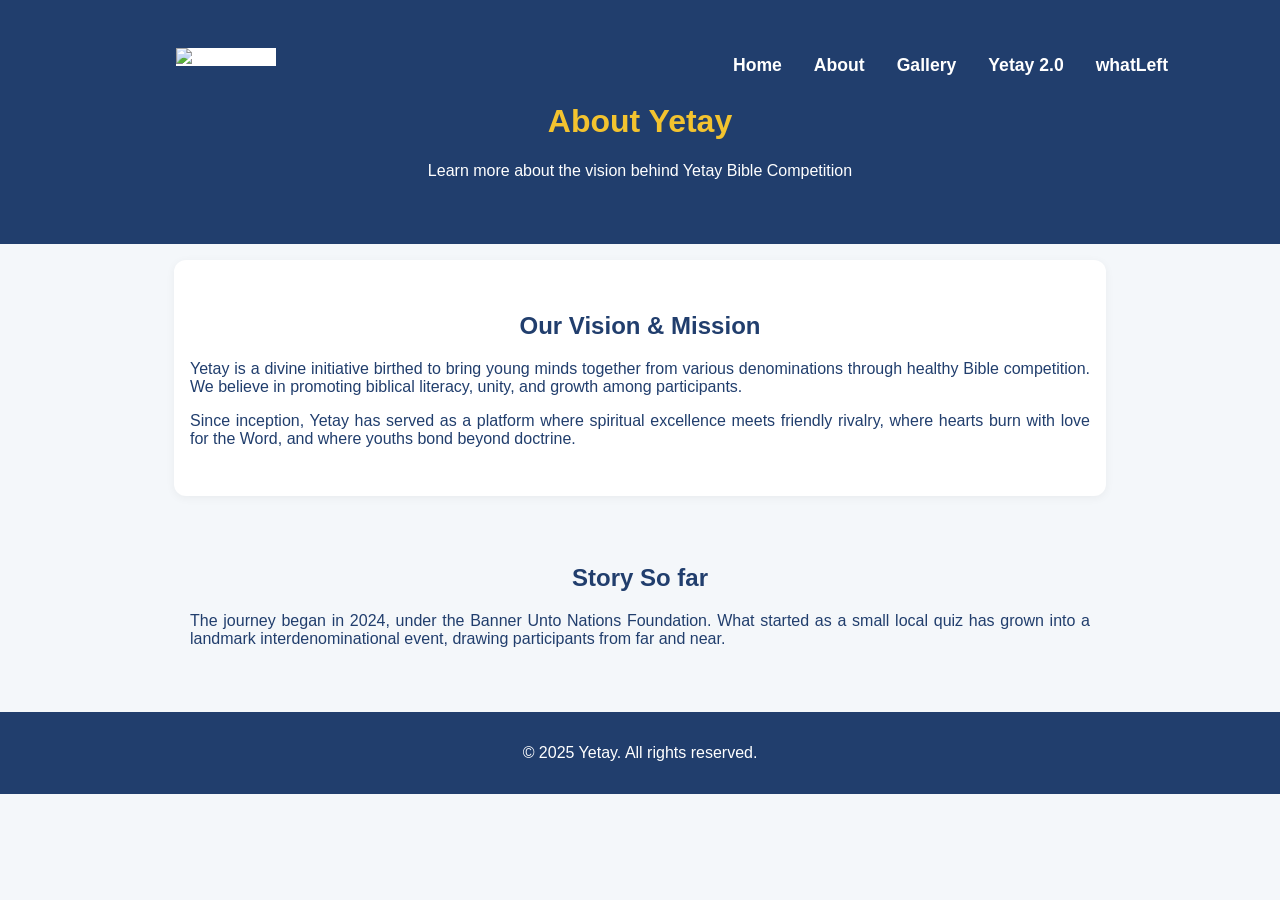
==== about.html @ 38c5e4b0 "update" ====
<!DOCTYPE html>
<html lang="en">
<head>
  <meta charset="UTF-8" />
  <meta name="viewport" content="width=device-width, initial-scale=1.0"/>
  <title>About Yetay</title>
  <link rel="stylesheet" href="yetay.css" />
</head>
<body>

  <header class="hero">
<!--     <nav class="navbar">
      <ul>
        <li><a href="index.html">Home</a></li>
        <li><a href="about.html">About</a></li>
        <li><a href="gallery.html">Gallery</a></li>
        <li><a href="yetay2.html">Yetay 2.0</a></li>
      </ul>
    </nav>
    <img src="https://cdn.glitch.global/75a24ea2-773d-456a-8abd-1c76671f333c/yetay_white_logo.png?v=1748084558240" alt="Yetay Logo" class="logo"> -->
    <div class="header-top">
      <img src="https://cdn.glitch.global/75a24ea2-773d-456a-8abd-1c76671f333c/yetay_white_logo.png?v=1748084558240" alt="Yetay Logo" class="logo">
      <nav class="navbar">
        <ul>
          <li><a href="index.html">Home</a></li>
          <li><a href="about.html">About</a></li>
          <li><a href="gallery.html">Gallery</a></li>
          <li><a href="yetay2.html">Yetay 2.0</a></li>
          <li><a href="remain.html" target="_blank">whatLeft</a></li>
        </ul>
      </nav>
    </div>
    <h1>About Yetay</h1>
    <p>Learn more about the vision behind Yetay Bible Competition</p>
  </header>

  <section class="about full">
    <h2>Our Vision & Mission</h2>
    <p>
      Yetay is a divine initiative birthed to bring young minds together from various denominations through healthy Bible competition. 
      We believe in promoting biblical literacy, unity, and growth among participants. 
    </p>
    <p>
      Since inception, Yetay has served as a platform where spiritual excellence meets friendly rivalry, 
      where hearts burn with love for the Word, and where youths bond beyond doctrine.
    </p>
  </section>

  <section class="hist full">
    <h2>Story So far</h2>
    <p>
      The journey began in 2024, under the Banner Unto Nations Foundation. 
      What started as a small local quiz has grown into a landmark interdenominational event, drawing participants from far and near.
    </p>
  </section>

  <footer>
    <p>&copy; 2025 Yetay. All rights reserved.</p>
  </footer>
</body>
</html>
---- yetay.css ----
body {
    font-family: 'Segoe UI', sans-serif;
    margin: 0;
    background: #f4f7fa;
    color: #213E6D;
  }
  
  header.hero {
    background: #213E6D;
    color: #ffffff;
    text-align: center;
    padding: 3em 1em;
  }

/*   .logo_img{
    background: #ffffff;
    
  } */

  .hero .logo {
    width: 100px;
    margin-bottom: 1em;
    background: #ffffff;
  }
  
  .cta {
    background-color: #F3C32F;
    color: #213E6D;
    padding: 0.7em 1.2em;
    border: none;
    font-weight: bold;
    cursor: pointer;
    border-radius: 8px;
    margin-top: 1em;
  }
  
  section {
    padding: 2em 1em;
    text-align: center;
  }
  

  
  .link-button {
    display: inline-block;
    margin-top: 1em;
    padding: 0.6em 1.1em;
    background: #60A65F;
    color: white;
    text-decoration: none;
    border-radius: 6px;
  }
  
/*   .gallery-grid {
    display: flex;
    justify-content: center;
    gap: 1em;
    margin: 1em 0;
  }
  
  .gallery-grid img {
    border-radius: 10px;
    width: 150px;
    height: 150px;
    object-fit: cover;
  }
  
  #timer {
    font-size: 2em;
    margin-top: 0.5em;
    color: #69569B;
  }
   */



  .gallery-grid {
    display: flex;
    justify-content: center;
    gap: 2em; /* Increased spacing between images */
    margin: 2em 0;
    transition: all 0.5s ease-in-out;
  }

  .gallery-grid img {
    border-radius: 12px;
    width: 220px; /* Bigger image width */
    height: 220px; /* Bigger image height */
    object-fit: cover;
    box-shadow: 0 4px 12px rgba(0, 0, 0, 0.15);
    transition: transform 0.6s ease, opacity 0.6s ease;
  }

  /* Optional hover zoom effect */
  .gallery-grid img:hover {
    transform: scale(1.05);
    opacity: 0.95;
  }

  .card-container {
    display: flex;
    justify-content: center;
    gap: 1em;
    margin-top: 1em;
  }
  
  .card {
    background: #A0D8EF;
    padding: 1.5em;
    border-radius: 10px;
    width: 150px;
    font-weight: bold;
    color: #213E6D;
    cursor: pointer;
    box-shadow: 0 3px 6px rgba(0,0,0,0.1);
  }


  .icons a {
    margin: 0 10px;
    color: #003366;
    transition: color 0.3s;
  }

  .icons a:hover {
    color: #0055ff;
  }
  
  footer {
    text-align: center;
    padding: 1em;
    background: #213E6D;
    color: white;
  }
  

  .about, .countdown, .quick-links {
    background: #ffffff;
    margin: 1em auto;
    max-width: 900px;
    border-radius: 12px;
    box-shadow: 0 2px 10px rgba(0,0,0,0.05);
  }
  .hist{
    max-width: 900px;
    margin: 1em auto;
  }

  .full p{
    text-align: justify;
  }

  .header-top {
    display: flex;
    justify-content: space-between;
    align-items: center;
    padding: 0 3em;
/*     margin-bottom: 1em; */
  }

  .header-top img {
      margin-left: 7rem;
  }

  .navbar ul {
    list-style: none;
    display: flex;
    justify-content: flex-end;
    gap: 2em;
    margin: 0;
    padding: 0;
    margin-right: 3rem;
  }

  .navbar li a {
    color: #ffffff;
    text-decoration: none;
    font-weight: bold;
    font-size: 1.1em;
    transition: color 0.3s ease;
  }

  .navbar li a:hover {
    color: #F3C32F;
  }


  .hero h1{
    color: #F3C32F;
  }


.full-gallery {
    padding: 3em 1em;
    text-align: center;
  }

  .gallery-grid.large {
    display: grid;
    grid-template-columns: repeat(auto-fit, minmax(250px, 1fr));
    gap: 1.5em;
    max-width: 1200px;
    margin: 0 auto;
  }

  .gallery-grid.large img {
    width: 100%;
    height: 200px;
    object-fit: cover;
    border-radius: 10px;
    box-shadow: 0 4px 10px rgba(0,0,0,0.1);
    transition: transform 0.3s ease;
  }

  .gallery-grid.large img:hover {
    transform: scale(1.03);
  }


  .pagination {
    display: flex;
    justify-content: center;
    align-items: center;
    gap: 15px;
    padding: 2rem;
  }
  button {
    padding: 0.6em 1.5em;
    background-color: #1e3a8a;
    color: white;
    border: none;
    border-radius: 5px;
    font-weight: bold;
    cursor: pointer;
    transition: background-color 0.3s ease;
  }
  button:disabled {
    background-color: #9ca3af;
    cursor: not-allowed;
    opacity: 0.5;
  }


.yetay2 {
  padding: 3em 2em;
  background-color: #f8fafc;
  text-align: center;
}

.yetay2 h1 {
  font-size: 2.2em;
  margin-bottom: 1.5em;
  color: #1e3a8a;
}

.card-containers {
  display: flex;
  justify-content: center;
  gap: 1em;
  flex-wrap: wrap;
}

.cards {
  background-color: white;
  border-radius: 10px;
  box-shadow: 0 5px 20px rgba(0, 0, 0, 0.1);
  padding: 1.5em;
  width: 200px;
  transition: transform 0.3s ease;
  text-align: left;
}

.cards img {
  width: 100%;
  border-radius: 8px;
  margin-bottom: 1em;
}

.cards h2 {
  font-size: 1.4em;
  color: #1e3a8a;
  margin-bottom: 0.5em;
}

.cards p {
  font-size: 1em;
  margin-bottom: 1em;
  color: #374151;
}

.cards .link-button {
  background-color: #1e3a8a;
  color: white;
  padding: 0.6em 1.2em;
  border-radius: 5px;
  text-decoration: none;
  font-weight: bold;
  transition: background-color 0.3s ease;
}

.cards .link-button:hover {
  background-color: #2563eb;
}

.cards:hover {
  transform: translateY(-5px);
}

header.yetay-hero{
    padding: 0.3em 1em; 
}

.activity-list-vertical {
  display: flex;
  flex-direction: column;
  gap: 1.2em;
  max-width: 800px;
  margin: 2em auto;
}

.activity-card-horizontal {
  display: flex;
  align-items: center;
  background: white;
  border-radius: 10px;
  padding: 1em 1.2em;
  box-shadow: 0 4px 12px rgba(0, 0, 0, 0.08);
  text-decoration: none;
  color: inherit;
  transition: transform 0.2s ease, box-shadow 0.3s ease;
}

.activity-card-horizontal:hover {
  transform: translateY(-3px);
  box-shadow: 0 6px 18px rgba(0, 0, 0, 0.12);
}

.activity-card-horizontal img {
  width: 40px;
  height: 40px;
  margin-right: 1em;
}

.activity-content h2 {
  font-size: 1.2em;
  margin: 0 0 0.3em 0;
  color: #1e3a8a;
}

.activity-content p {
  margin: 0;
  color: #4b5563;
  font-size: 0.95em;
}

.participants-grid {
  display: grid;
  grid-template-columns: repeat(auto-fit, minmax(200px, 1fr));
  gap: 1.5em;
  padding: 2em;
  max-width: 1200px;
  margin: 0 auto;
}

.participant-card {
  background: #ffffff;
  border-radius: 10px;
  text-align: center;
  padding: 1em;
  box-shadow: 0 4px 8px rgba(0, 0, 0, 0.1);
  transition: transform 0.3s ease;
}

.participant-card:hover {
  transform: translateY(-5px);
}

.participant-card img {
  width: 100%;
  max-width: 150px;
  border-radius: 50%;
  margin-bottom: 1em;
}


.supertext{
  text-align: center;
}

.filter-section {
  display: flex;
  justify-content: center;
  gap: 1em;
  margin: 2em auto;
  max-width: 800px;
  padding: 0 1em;
}

.filter-section input,
.filter-section select {
  padding: 0.7em;
  font-size: 1em;
  border-radius: 5px;
  border: 1px solid #cccccc;
  width: 100%;
  max-width: 300px;
}
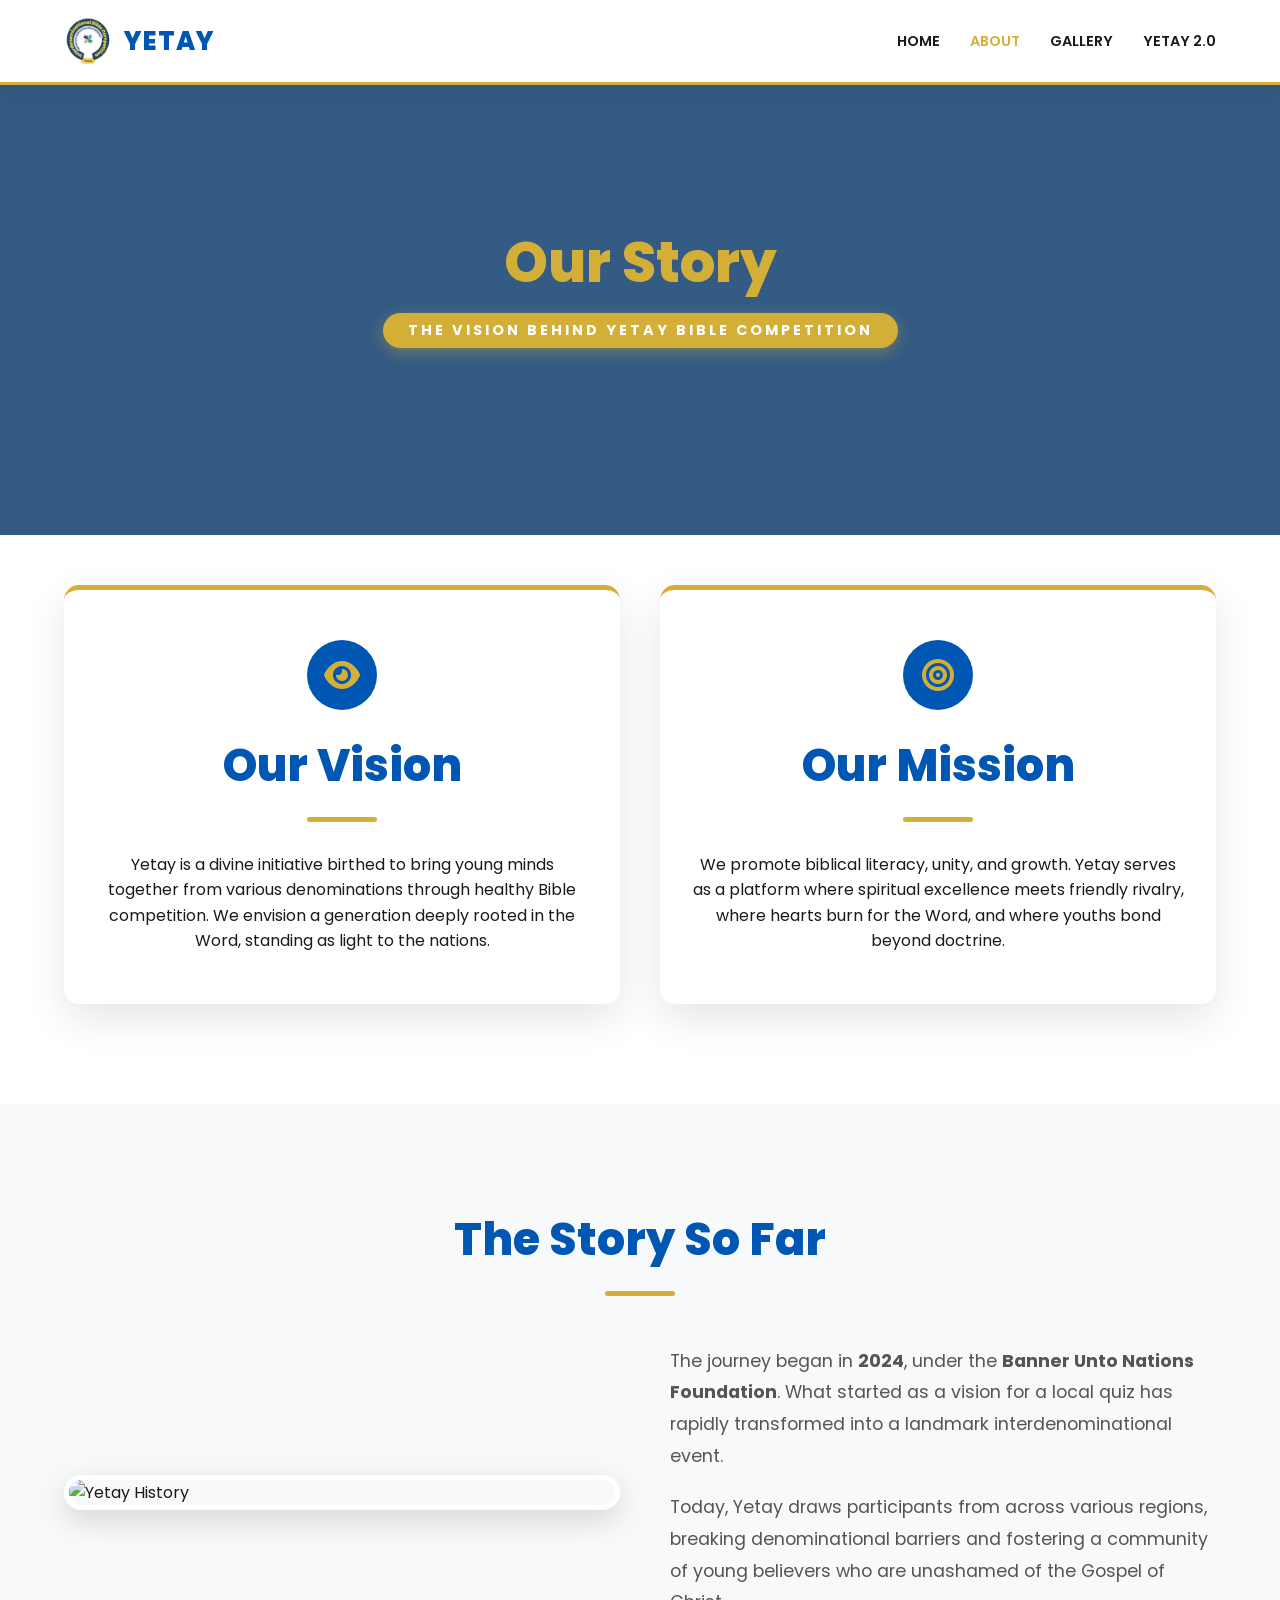
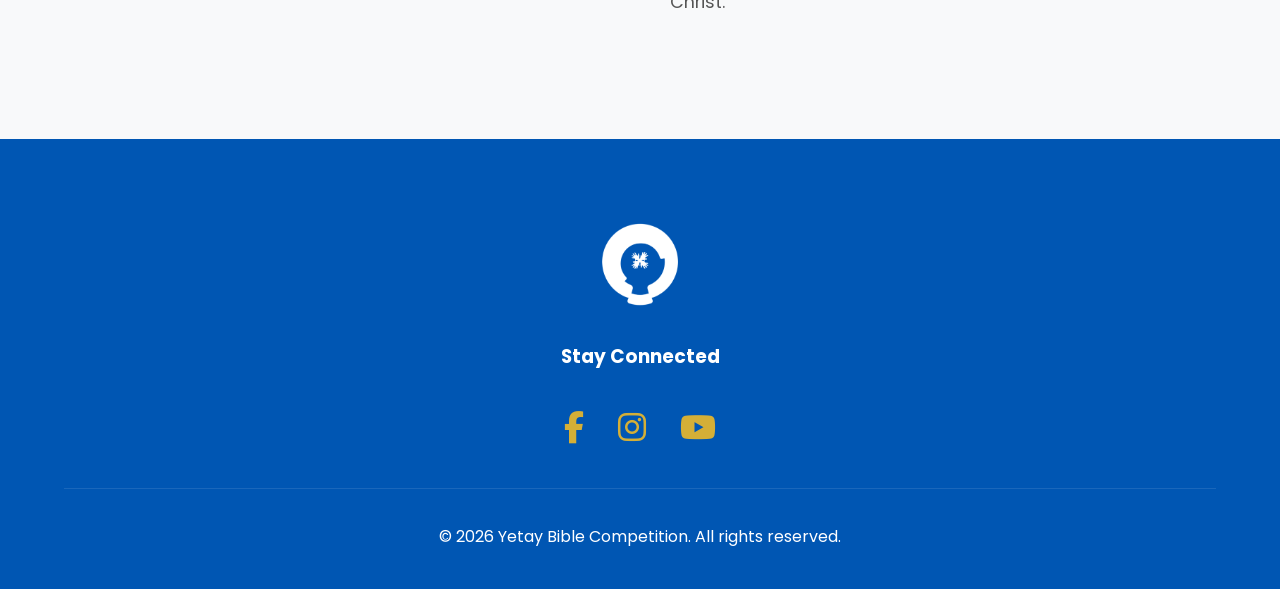
==== commit e0ef7427: "renovate" ====
--- a/about.html
+++ b/about.html
@@ -3,59 +3,91 @@
 <head>
   <meta charset="UTF-8" />
   <meta name="viewport" content="width=device-width, initial-scale=1.0"/>
-  <title>About Yetay</title>
+  <title>About Yetay | Our Vision & History</title>
+  <link rel="icon" type="image/png" href="logo.png">
   <link rel="stylesheet" href="yetay.css" />
+  <link rel="stylesheet" href="https://cdnjs.cloudflare.com/ajax/libs/font-awesome/6.5.0/css/all.min.css" />
+  <link href="https://fonts.googleapis.com/css2?family=Poppins:wght@400;600;800&display=swap" rel="stylesheet">
 </head>
 <body>
 
-  <header class="hero">
-<!--     <nav class="navbar">
-      <ul>
+  <nav class="navbar">
+    <div class="nav-container">
+      <div class="brand">
+        <img src="logo.png" alt="Yetay Logo" class="nav-logo">
+        <span class="nav-title">YETAY</span>
+      </div>
+      <ul class="nav-links" id="navLinks">
         <li><a href="index.html">Home</a></li>
-        <li><a href="about.html">About</a></li>
+        <li><a href="about.html" class="active">About</a></li>
         <li><a href="gallery.html">Gallery</a></li>
         <li><a href="yetay2.html">Yetay 2.0</a></li>
+     
       </ul>
-    </nav>
-    <img src="https://cdn.glitch.global/75a24ea2-773d-456a-8abd-1c76671f333c/yetay_white_logo.png?v=1748084558240" alt="Yetay Logo" class="logo"> -->
-    <div class="header-top">
-      <img src="https://cdn.glitch.global/75a24ea2-773d-456a-8abd-1c76671f333c/yetay_white_logo.png?v=1748084558240" alt="Yetay Logo" class="logo">
-      <nav class="navbar">
-        <ul>
-          <li><a href="index.html">Home</a></li>
-          <li><a href="about.html">About</a></li>
-          <li><a href="gallery.html">Gallery</a></li>
-          <li><a href="yetay2.html">Yetay 2.0</a></li>
-          <li><a href="remain.html" target="_blank">whatLeft</a></li>
-        </ul>
-      </nav>
+      <div class="mobile-menu-btn" id="menuBtn">
+        <i class="fas fa-bars"></i>
+      </div>
     </div>
-    <h1>About Yetay</h1>
-    <p>Learn more about the vision behind Yetay Bible Competition</p>
+  </nav>
+
+  <header class="hero secondary-hero">
+    <div class="hero-content">
+      <h1 class="gold-text">Our Story</h1>
+      <p class="hero-sub">The Vision Behind Yetay Bible Competition</p>
+    </div>
   </header>
 
-  <section class="about full">
-    <h2>Our Vision & Mission</h2>
-    <p>
-      Yetay is a divine initiative birthed to bring young minds together from various denominations through healthy Bible competition. 
-      We believe in promoting biblical literacy, unity, and growth among participants. 
-    </p>
-    <p>
-      Since inception, Yetay has served as a platform where spiritual excellence meets friendly rivalry, 
-      where hearts burn with love for the Word, and where youths bond beyond doctrine.
-    </p>
+  <section class="section-padding">
+    <div class="container">
+      <div class="about-grid">
+        <div class="about-card">
+          <div class="icon-box"><i class="fas fa-eye"></i></div>
+          <h2>Our Vision</h2>
+          <div class="divider"></div>
+          <p>Yetay is a divine initiative birthed to bring young minds together from various denominations through healthy Bible competition. We envision a generation deeply rooted in the Word, standing as light to the nations.</p>
+        </div>
+        <div class="about-card">
+          <div class="icon-box"><i class="fas fa-bullseye"></i></div>
+          <h2>Our Mission</h2>
+          <div class="divider"></div>
+          <p>We promote biblical literacy, unity, and growth. Yetay serves as a platform where spiritual excellence meets friendly rivalry, where hearts burn for the Word, and where youths bond beyond doctrine.</p>
+        </div>
+      </div>
+    </div>
   </section>
 
-  <section class="hist full">
-    <h2>Story So far</h2>
-    <p>
-      The journey began in 2024, under the Banner Unto Nations Foundation. 
-      What started as a small local quiz has grown into a landmark interdenominational event, drawing participants from far and near.
-    </p>
+  <section class="section-padding light-gray">
+    <div class="container">
+      <div class="section-header">
+        <h2 class="blue-title">The Story So Far</h2>
+        <div class="divider"></div>
+      </div>
+      <div class="history-content">
+        <div class="history-img">
+          <img src="Yetay_2.jpg" alt="Yetay History">
+        </div>
+        <div class="history-text">
+          <p>The journey began in <strong>2024</strong>, under the <strong>Banner Unto Nations Foundation</strong>. What started as a vision for a local quiz has rapidly transformed into a landmark interdenominational event.</p>
+          <p>Today, Yetay draws participants from across various regions, breaking denominational barriers and fostering a community of young believers who are unashamed of the Gospel of Christ.</p>
+        </div>
+      </div>
+    </div>
   </section>
 
-  <footer>
-    <p>&copy; 2025 Yetay. All rights reserved.</p>
+  <footer class="main-footer">
+    <div class="footer-content">
+      <img src="logo.png" alt="Yetay White Logo" class="footer-logo">
+      <h3>Stay Connected</h3>
+      <div class="social-icons">
+        <a href="https://web.facebook.com/profile.php?id=61560969430207" target="_blank"><i class="fab fa-facebook-f"></i></a>
+        <a href="https://www.instagram.com/yetaybiblequiz/" target="_blank"><i class="fab fa-instagram"></i></a>
+        <a href="https://www.youtube.com/@Yetay-quiz" target="_blank"><i class="fab fa-youtube"></i></a>
+      </div>
+      <div class="footer-divider"></div>
+      <p>&copy; 2026 Yetay Bible Competition. All rights reserved.</p>
+    </div>
   </footer>
+
+  <script src="yetay.js"></script>
 </body>
-</html>
+</html>
--- a/yetay.css
+++ b/yetay.css
@@ -1,407 +1,600 @@
+/* Color Palette & Variables */
+:root {
+    --primary-blue: #0056b3;
+    --accent-gold: #d4af37;
+    --deep-blue: #003d82;
+    --text-dark: #1a1a1a;
+    --text-muted: #555;
+    --white: #ffffff;
+    --light-bg: #f8f9fa;
+    --transition: all 0.4s cubic-bezier(0.165, 0.84, 0.44, 1);
+}
+
+/* Global Styles */
+* {
+    margin: 0;
+    padding: 0;
+    box-sizing: border-box;
+}
+
 body {
-    font-family: 'Segoe UI', sans-serif;
-    margin: 0;
-    background: #f4f7fa;
-    color: #213E6D;
-  }
-  
-  header.hero {
-    background: #213E6D;
-    color: #ffffff;
-    text-align: center;
-    padding: 3em 1em;
-  }
-
-/*   .logo_img{
-    background: #ffffff;
-    
-  } */
-
-  .hero .logo {
-    width: 100px;
-    margin-bottom: 1em;
-    background: #ffffff;
-  }
-  
-  .cta {
-    background-color: #F3C32F;
-    color: #213E6D;
-    padding: 0.7em 1.2em;
-    border: none;
-    font-weight: bold;
-    cursor: pointer;
-    border-radius: 8px;
-    margin-top: 1em;
-  }
-  
-  section {
-    padding: 2em 1em;
-    text-align: center;
-  }
-  
-
-  
-  .link-button {
-    display: inline-block;
-    margin-top: 1em;
-    padding: 0.6em 1.1em;
-    background: #60A65F;
-    color: white;
-    text-decoration: none;
-    border-radius: 6px;
-  }
-  
-/*   .gallery-grid {
-    display: flex;
-    justify-content: center;
-    gap: 1em;
-    margin: 1em 0;
-  }
-  
-  .gallery-grid img {
-    border-radius: 10px;
-    width: 150px;
-    height: 150px;
-    object-fit: cover;
-  }
-  
-  #timer {
-    font-size: 2em;
-    margin-top: 0.5em;
-    color: #69569B;
-  }
-   */
-
-
-
-  .gallery-grid {
-    display: flex;
-    justify-content: center;
-    gap: 2em; /* Increased spacing between images */
-    margin: 2em 0;
-    transition: all 0.5s ease-in-out;
-  }
-
-  .gallery-grid img {
-    border-radius: 12px;
-    width: 220px; /* Bigger image width */
-    height: 220px; /* Bigger image height */
-    object-fit: cover;
-    box-shadow: 0 4px 12px rgba(0, 0, 0, 0.15);
-    transition: transform 0.6s ease, opacity 0.6s ease;
-  }
-
-  /* Optional hover zoom effect */
-  .gallery-grid img:hover {
-    transform: scale(1.05);
-    opacity: 0.95;
-  }
-
-  .card-container {
-    display: flex;
-    justify-content: center;
-    gap: 1em;
-    margin-top: 1em;
-  }
-  
-  .card {
-    background: #A0D8EF;
-    padding: 1.5em;
-    border-radius: 10px;
-    width: 150px;
-    font-weight: bold;
-    color: #213E6D;
-    cursor: pointer;
-    box-shadow: 0 3px 6px rgba(0,0,0,0.1);
-  }
-
-
-  .icons a {
-    margin: 0 10px;
-    color: #003366;
-    transition: color 0.3s;
-  }
-
-  .icons a:hover {
-    color: #0055ff;
-  }
-  
-  footer {
-    text-align: center;
-    padding: 1em;
-    background: #213E6D;
-    color: white;
-  }
-  
-
-  .about, .countdown, .quick-links {
-    background: #ffffff;
-    margin: 1em auto;
-    max-width: 900px;
-    border-radius: 12px;
-    box-shadow: 0 2px 10px rgba(0,0,0,0.05);
-  }
-  .hist{
-    max-width: 900px;
-    margin: 1em auto;
-  }
-
-  .full p{
-    text-align: justify;
-  }
-
-  .header-top {
+    font-family: 'Poppins', 'Segoe UI', sans-serif;
+    line-height: 1.6;
+    color: var(--text-dark);
+    background-color: var(--white);
+    overflow-x: hidden;
+}
+
+/* Navigation */
+.navbar {
+    background: var(--white);
+    padding: 1rem 5%;
+    position: sticky;
+    top: 0;
+    z-index: 2000;
+    box-shadow: 0 4px 20px rgba(0,0,0,0.08);
+    border-bottom: 3px solid var(--accent-gold);
+}
+
+.nav-container {
     display: flex;
     justify-content: space-between;
     align-items: center;
-    padding: 0 3em;
-/*     margin-bottom: 1em; */
-  }
-
-  .header-top img {
-      margin-left: 7rem;
-  }
-
-  .navbar ul {
-    list-style: none;
-    display: flex;
-    justify-content: flex-end;
-    gap: 2em;
-    margin: 0;
-    padding: 0;
-    margin-right: 3rem;
-  }
-
-  .navbar li a {
-    color: #ffffff;
-    text-decoration: none;
-    font-weight: bold;
-    font-size: 1.1em;
-    transition: color 0.3s ease;
-  }
-
-  .navbar li a:hover {
-    color: #F3C32F;
-  }
-
-
-  .hero h1{
-    color: #F3C32F;
-  }
-
-
-.full-gallery {
-    padding: 3em 1em;
-    text-align: center;
-  }
-
-  .gallery-grid.large {
-    display: grid;
-    grid-template-columns: repeat(auto-fit, minmax(250px, 1fr));
-    gap: 1.5em;
     max-width: 1200px;
     margin: 0 auto;
-  }
-
-  .gallery-grid.large img {
+}
+
+.brand { display: flex; align-items: center; gap: 12px; }
+.nav-logo { height: 50px; width: auto; }
+.nav-title { font-size: 1.6rem; font-weight: 800; color: var(--primary-blue); letter-spacing: 1px; }
+
+.nav-links { display: flex; list-style: none; gap: 30px; }
+.nav-links a {
+    text-decoration: none;
+    color: var(--text-dark);
+    font-weight: 600;
+    font-size: 0.9rem;
+    transition: var(--transition);
+    text-transform: uppercase;
+}
+.nav-links a:hover, .nav-links a.active { color: var(--accent-gold); }
+
+.mobile-menu-btn { display: none; font-size: 1.5rem; color: var(--primary-blue); cursor: pointer; }
+
+/* Enhanced Hero Section */
+.hero {
+    height: 90vh;
+    display: flex;
+    align-items: center;
+    justify-content: center;
+    text-align: center;
+    position: relative;
+    background: 
+        linear-gradient(135deg, rgba(0, 86, 179, 0.85) 0%, rgba(255, 255, 255, 0.9) 60%, rgba(255, 255, 255, 1) 100%), 
+        url('Yetay_1.jpg'); 
+    background-size: cover;
+    background-position: center;
+    background-attachment: fixed; /* Parallax effect */
+    padding: 0 5%;
+    overflow: hidden;
+}
+
+.hero-logo {
+    width: 160px;
+    margin-bottom: 25px;
+    filter: drop-shadow(0 10px 20px rgba(0,0,0,0.2));
+    animation: float 4s ease-in-out infinite;
+}
+
+@keyframes float {
+    0%, 100% { transform: translateY(0px); }
+    50% { transform: translateY(-15px); }
+}
+
+.hero h1 {
+    font-size: clamp(2.5rem, 6vw, 4.5rem);
+    color: var(--primary-blue);
+    line-height: 1.1;
+    margin-bottom: 20px;
+    font-weight: 800;
+}
+
+.gold-text { color: var(--accent-gold); }
+
+.hero-sub {
+    background: var(--accent-gold);
+    color: #fff;
+    display: inline-block;
+    padding: 6px 25px;
+    font-size: 0.9rem;
+    letter-spacing: 3px;
+    font-weight: 700;
+    border-radius: 50px;
+    margin-bottom: 40px;
+    box-shadow: 0 4px 15px rgba(212, 175, 55, 0.4);
+    text-transform: uppercase;
+}
+
+/* Buttons */
+.cta-primary {
+    background: var(--primary-blue);
+    color: white;
+    padding: 16px 40px;
+    border: 2px solid var(--primary-blue);
+    font-weight: 700;
+    text-transform: uppercase;
+    cursor: pointer;
+    transition: var(--transition);
+    border-radius: 50px;
+}
+
+.cta-primary:hover {
+    background: transparent;
+    color: var(--primary-blue);
+    transform: translateY(-3px);
+}
+
+.cta-secondary {
+    background: rgba(255, 255, 255, 0.8);
+    backdrop-filter: blur(5px);
+    color: var(--primary-blue);
+    padding: 16px 40px;
+    border: 2px solid var(--primary-blue);
+    font-weight: 700;
+    text-transform: uppercase;
+    cursor: pointer;
+    transition: var(--transition);
+    border-radius: 50px;
+    margin-left: 15px;
+}
+
+.cta-secondary:hover { background: var(--primary-blue); color: white; }
+
+/* Sections */
+.section-padding { padding: 100px 5%; }
+.container { max-width: 1200px; margin: 0 auto; text-align: center; }
+.light-gray { background-color: var(--light-bg); }
+
+.divider {
+    width: 70px;
+    height: 5px;
+    background: var(--accent-gold);
+    margin: 15px auto 30px;
+    border-radius: 10px;
+}
+
+h2 { font-size: 2.8rem; color: var(--primary-blue); font-weight: 800; }
+.blue-title { color: var(--primary-blue); }
+
+.about-text {
+    max-width: 850px;
+    margin: 0 auto 30px;
+    font-size: 1.15rem;
+    color: var(--text-muted);
+}
+
+/* Gallery Grid */
+.gallery-grid {
+    display: grid;
+    grid-template-columns: repeat(auto-fit, minmax(320px, 1fr));
+    gap: 30px;
+    margin: 50px 0;
+}
+
+.img-wrapper {
+    position: relative;
+    border-radius: 15px;
+    overflow: hidden;
+    height: 350px;
+    box-shadow: 0 15px 35px rgba(0,0,0,0.1);
+}
+
+.img-wrapper img {
     width: 100%;
+    height: 100%;
+    object-fit: cover;
+    transition: var(--transition);
+}
+
+.img-wrapper:hover img { transform: scale(1.1); }
+
+.btn-outline {
+    display: inline-block;
+    padding: 14px 35px;
+    border: 2px solid var(--accent-gold);
+    color: var(--accent-gold);
+    text-decoration: none;
+    font-weight: 700;
+    border-radius: 50px;
+    transition: var(--transition);
+}
+
+.btn-outline:hover { background: var(--accent-gold); color: white; }
+
+/* Quick Access Cards */
+.card-container {
+    display: grid;
+    grid-template-columns: repeat(auto-fit, minmax(300px, 1fr));
+    gap: 30px;
+    margin-top: 50px;
+}
+
+.card {
+    background: var(--white);
+    padding: 60px 30px;
+    border-radius: 20px;
+    border: 1px solid #eee;
+    transition: var(--transition);
+}
+
+.card-icon { font-size: 3.5rem; color: var(--accent-gold); margin-bottom: 25px; }
+.card h3 { margin-bottom: 15px; color: var(--primary-blue); font-size: 1.5rem; }
+.card:hover { transform: translateY(-15px); border-color: var(--accent-gold); box-shadow: 0 20px 40px rgba(0,0,0,0.05); }
+
+/* Footer */
+.main-footer {
+    background: var(--primary-blue);
+    color: var(--white);
+    padding: 80px 5% 40px;
+    text-align: center;
+}
+
+.footer-logo { height: 90px; margin-bottom: 25px; filter: brightness(0) invert(1); }
+.social-icons { margin: 30px 0; }
+.social-icons a { color: var(--accent-gold); font-size: 2rem; margin: 0 15px; transition: var(--transition); }
+.social-icons a:hover { color: white; transform: scale(1.2); }
+.footer-divider { width: 100%; height: 1px; background: rgba(255,255,255,0.1); margin: 35px 0; }
+
+/* Responsive */
+@media (max-width: 768px) {
+    .nav-links {
+        display: none; /* Add JS to toggle this */
+        flex-direction: column;
+        position: absolute;
+        top: 80px;
+        left: 0;
+        width: 100%;
+        background: white;
+        padding: 20px;
+        box-shadow: 0 10px 20px rgba(0,0,0,0.1);
+    }
+    .nav-links.active { display: flex; }
+    .mobile-menu-btn { display: block; }
+    .hero { height: 75vh; background-attachment: scroll; }
+    .cta-secondary { margin-left: 0; margin-top: 15px; width: 100%; }
+    .cta-primary { width: 100%; }
+}
+
+/* About Page Specific Styles */
+
+/* Shorter Hero for secondary pages */
+.secondary-hero {
+    height: 50vh !important;
+    background: linear-gradient(rgba(0, 50, 100, 0.8), rgba(0, 50, 100, 0.8)), url('Yetay_3.jpg');
+    background-size: cover;
+    background-position: center;
+}
+
+.secondary-hero h1 {
+    font-size: 3.5rem;
+    color: var(--accent-gold) !important;
+}
+
+/* Vision/Mission Grid */
+.about-grid {
+    display: grid;
+    grid-template-columns: repeat(auto-fit, minmax(300px, 1fr));
+    gap: 40px;
+    margin-top: -50px; /* Overlap effect */
+}
+
+.about-card {
+    background: white;
+    padding: 50px 30px;
+    border-radius: 15px;
+    box-shadow: 0 15px 40px rgba(0,0,0,0.1);
+    border-top: 5px solid var(--accent-gold);
+    transition: var(--transition);
+}
+
+.about-card:hover { transform: translateY(-10px); }
+
+.icon-box {
+    width: 70px;
+    height: 70px;
+    background: var(--primary-blue);
+    color: var(--accent-gold);
+    border-radius: 50%;
+    display: flex;
+    align-items: center;
+    justify-content: center;
+    font-size: 2rem;
+    margin: 0 auto 20px;
+}
+
+/* History Section */
+.history-content {
+    display: flex;
+    align-items: center;
+    gap: 50px;
+    text-align: left;
+    margin-top: 50px;
+}
+
+.history-img {
+    flex: 1;
+    border-radius: 20px;
+    overflow: hidden;
+    border: 5px solid var(--white);
+    box-shadow: 0 10px 30px rgba(0,0,0,0.15);
+}
+
+.history-img img {
+    width: 100%;
+    height: auto;
+    display: block;
+}
+
+.history-text {
+    flex: 1;
+}
+
+.history-text p {
+    font-size: 1.1rem;
+    color: var(--text-muted);
+    margin-bottom: 20px;
+    line-height: 1.8;
+}
+
+/* Responsive About */
+@media (max-width: 992px) {
+    .history-content {
+        flex-direction: column;
+        text-align: center;
+    }
+    
+    .about-grid {
+        margin-top: 20px;
+    }
+}
+
+/* Gallery Page Specific Styles */
+.gallery-hero {
+    background: linear-gradient(rgba(0, 86, 179, 0.8), rgba(0, 61, 130, 0.9)), url('Yetay_4.jpg') !important;
+}
+
+.masonry-gallery {
+    display: grid;
+    grid-template-columns: repeat(auto-fill, minmax(280px, 1fr));
+    grid-auto-rows: 200px;
+    grid-gap: 20px;
+    grid-auto-flow: dense;
+    margin-top: 40px;
+}
+
+.gallery-item {
+    position: relative;
+    overflow: hidden;
+    border-radius: 12px;
+    box-shadow: 0 5px 15px rgba(0,0,0,0.1);
+    cursor: pointer;
+}
+
+/* Specific item sizes for Masonry feel */
+.gallery-item.tall { grid-row: span 2; }
+.gallery-item.wide { grid-column: span 2; }
+
+.gallery-item img {
+    width: 100%;
+    height: 100%;
+    object-fit: cover;
+    transition: var(--transition);
+}
+
+.gallery-overlay {
+    position: absolute;
+    top: 0;
+    left: 0;
+    width: 100%;
+    height: 100%;
+    background: rgba(0, 86, 179, 0.7);
+    display: flex;
+    align-items: center;
+    justify-content: center;
+    opacity: 0;
+    transition: var(--transition);
+}
+
+.gallery-overlay i {
+    color: var(--accent-gold);
+    font-size: 2.5rem;
+    transform: scale(0.5);
+    transition: var(--transition);
+}
+
+.gallery-item:hover .gallery-overlay { opacity: 1; }
+.gallery-item:hover .gallery-overlay i { transform: scale(1); }
+.gallery-item:hover img { transform: scale(1.1); }
+
+/* Responsive Adjustments for Gallery */
+@media (max-width: 600px) {
+    .masonry-gallery {
+        grid-template-columns: 1fr;
+        grid-auto-rows: 250px;
+    }
+    .gallery-item.wide { grid-column: span 1; }
+}
+
+/* Yetay 2.0 Dashboard Styles */
+.yetay-hero {
+    background: linear-gradient(rgba(0, 86, 179, 0.9), rgba(0, 0, 0, 0.7)), url('Yetay_5.jpg') !important;
+}
+
+.dashboard-grid {
+    display: grid;
+    grid-template-columns: repeat(auto-fit, minmax(280px, 1fr));
+    gap: 30px;
+    margin-top: 40px;
+}
+
+.action-card {
+    background: var(--white);
+    border-radius: 20px;
+    overflow: hidden;
+    box-shadow: 0 10px 30px rgba(0,0,0,0.08);
+    transition: var(--transition);
+    border: 1px solid #eee;
+    display: flex;
+    flex-direction: column;
+}
+
+.card-img-box {
+    position: relative;
     height: 200px;
+    overflow: hidden;
+}
+
+.card-img-box img {
+    width: 100%;
+    height: 100%;
     object-fit: cover;
-    border-radius: 10px;
-    box-shadow: 0 4px 10px rgba(0,0,0,0.1);
-    transition: transform 0.3s ease;
-  }
-
-  .gallery-grid.large img:hover {
-    transform: scale(1.03);
-  }
-
-
-  .pagination {
+    transition: var(--transition);
+}
+
+.card-tag {
+    position: absolute;
+    top: 15px;
+    right: 15px;
+    background: var(--primary-blue);
+    color: white;
+    padding: 5px 15px;
+    border-radius: 50px;
+    font-size: 0.75rem;
+    font-weight: 700;
+    text-transform: uppercase;
+}
+
+.card-tag.gold { background: var(--accent-gold); color: black; }
+.card-tag.blue { background: var(--deep-blue); }
+
+.card-info {
+    padding: 30px 20px;
+    text-align: center;
+    flex-grow: 1;
+    display: flex;
+    flex-direction: column;
+    justify-content: space-between;
+}
+
+.card-info h2 {
+    font-size: 1.4rem;
+    color: var(--primary-blue);
+    margin-bottom: 15px;
+}
+
+.card-info p {
+    font-size: 0.9rem;
+    color: var(--text-muted);
+    margin-bottom: 25px;
+}
+
+.action-card:hover {
+    transform: translateY(-10px);
+    box-shadow: 0 20px 40px rgba(0, 86, 179, 0.15);
+    border-color: var(--accent-gold);
+}
+
+.action-card:hover .card-img-box img {
+    transform: scale(1.1);
+}
+
+/* Pulse animation for the Exam button to make it 'Lit' */
+.pulse {
+    animation: pulse-red 2s infinite;
+}
+
+@keyframes pulse-red {
+    0% { transform: scale(1); box-shadow: 0 0 0 0 rgba(212, 175, 55, 0.7); }
+    70% { transform: scale(1.05); box-shadow: 0 0 0 10px rgba(212, 175, 55, 0); }
+    100% { transform: scale(1); box-shadow: 0 0 0 0 rgba(212, 175, 55, 0); }
+}
+
+/* Specific highlight for CBT Card */
+.urgent {
+    border: 2px solid var(--accent-gold);
+    background: #fffdf5;
+}
+
+/* Ensure hero buttons are spaced and centered correctly when wrapped in <a> tags */
+.hero-btns {
     display: flex;
     justify-content: center;
-    align-items: center;
-    gap: 15px;
-    padding: 2rem;
-  }
-  button {
-    padding: 0.6em 1.5em;
-    background-color: #1e3a8a;
-    color: white;
-    border: none;
-    border-radius: 5px;
-    font-weight: bold;
-    cursor: pointer;
-    transition: background-color 0.3s ease;
-  }
-  button:disabled {
-    background-color: #9ca3af;
-    cursor: not-allowed;
-    opacity: 0.5;
-  }
-
-
-.yetay2 {
-  padding: 3em 2em;
-  background-color: #f8fafc;
-  text-align: center;
-}
-
-.yetay2 h1 {
-  font-size: 2.2em;
-  margin-bottom: 1.5em;
-  color: #1e3a8a;
-}
-
-.card-containers {
-  display: flex;
-  justify-content: center;
-  gap: 1em;
-  flex-wrap: wrap;
-}
-
-.cards {
-  background-color: white;
-  border-radius: 10px;
-  box-shadow: 0 5px 20px rgba(0, 0, 0, 0.1);
-  padding: 1.5em;
-  width: 200px;
-  transition: transform 0.3s ease;
-  text-align: left;
-}
-
-.cards img {
-  width: 100%;
-  border-radius: 8px;
-  margin-bottom: 1em;
-}
-
-.cards h2 {
-  font-size: 1.4em;
-  color: #1e3a8a;
-  margin-bottom: 0.5em;
-}
-
-.cards p {
-  font-size: 1em;
-  margin-bottom: 1em;
-  color: #374151;
-}
-
-.cards .link-button {
-  background-color: #1e3a8a;
-  color: white;
-  padding: 0.6em 1.2em;
-  border-radius: 5px;
-  text-decoration: none;
-  font-weight: bold;
-  transition: background-color 0.3s ease;
-}
-
-.cards .link-button:hover {
-  background-color: #2563eb;
-}
-
-.cards:hover {
-  transform: translateY(-5px);
-}
-
-header.yetay-hero{
-    padding: 0.3em 1em; 
-}
-
-.activity-list-vertical {
-  display: flex;
-  flex-direction: column;
-  gap: 1.2em;
-  max-width: 800px;
-  margin: 2em auto;
-}
-
-.activity-card-horizontal {
-  display: flex;
-  align-items: center;
-  background: white;
-  border-radius: 10px;
-  padding: 1em 1.2em;
-  box-shadow: 0 4px 12px rgba(0, 0, 0, 0.08);
-  text-decoration: none;
-  color: inherit;
-  transition: transform 0.2s ease, box-shadow 0.3s ease;
-}
-
-.activity-card-horizontal:hover {
-  transform: translateY(-3px);
-  box-shadow: 0 6px 18px rgba(0, 0, 0, 0.12);
-}
-
-.activity-card-horizontal img {
-  width: 40px;
-  height: 40px;
-  margin-right: 1em;
-}
-
-.activity-content h2 {
-  font-size: 1.2em;
-  margin: 0 0 0.3em 0;
-  color: #1e3a8a;
-}
-
-.activity-content p {
-  margin: 0;
-  color: #4b5563;
-  font-size: 0.95em;
-}
-
-.participants-grid {
-  display: grid;
-  grid-template-columns: repeat(auto-fit, minmax(200px, 1fr));
-  gap: 1.5em;
-  padding: 2em;
-  max-width: 1200px;
-  margin: 0 auto;
-}
-
-.participant-card {
-  background: #ffffff;
-  border-radius: 10px;
-  text-align: center;
-  padding: 1em;
-  box-shadow: 0 4px 8px rgba(0, 0, 0, 0.1);
-  transition: transform 0.3s ease;
-}
-
-.participant-card:hover {
-  transform: translateY(-5px);
-}
-
-.participant-card img {
-  width: 100%;
-  max-width: 150px;
-  border-radius: 50%;
-  margin-bottom: 1em;
-}
-
-
-.supertext{
-  text-align: center;
-}
-
-.filter-section {
-  display: flex;
-  justify-content: center;
-  gap: 1em;
-  margin: 2em auto;
-  max-width: 800px;
-  padding: 0 1em;
-}
-
-.filter-section input,
-.filter-section select {
-  padding: 0.7em;
-  font-size: 1em;
-  border-radius: 5px;
-  border: 1px solid #cccccc;
-  width: 100%;
-  max-width: 300px;
-}
+    gap: 20px; /* Modern spacing between buttons */
+    flex-wrap: wrap;
+    margin-top: 20px;
+}
+
+.hero-btns a {
+    text-decoration: none; /* Removes the underline */
+    display: inline-block;
+}
+
+/* Fix for mobile view: stack buttons if screen is too small */
+@media (max-width: 480px) {
+    .hero-btns {
+        flex-direction: column;
+        align-items: center;
+    }
+    
+    .hero-btns a {
+        width: 100%;
+        max-width: 300px;
+    }
+    
+    .cta-primary, .cta-secondary {
+        width: 100%;
+        margin-left: 0 !important; /* Removes the margin-left from cta-secondary */
+    }
+}
+
+/* Card Link Wrapper */
+.card-link {
+    text-decoration: none;
+    color: inherit; /* Keeps the text dark/blue as defined before */
+    display: block;
+    transition: var(--transition);
+}
+
+.card {
+    position: relative;
+    overflow: hidden;
+}
+
+/* Add a subtle "Start Now" hint that appears on hover */
+.card-cta {
+    display: inline-block;
+    margin-top: 15px;
+    font-weight: 700;
+    color: var(--accent-gold);
+    font-size: 0.85rem;
+    text-transform: uppercase;
+    opacity: 0.7;
+    transition: var(--transition);
+}
+
+/* Lit Hover Effect */
+.card-link:hover .card {
+    transform: translateY(-12px);
+    border-color: var(--accent-gold);
+    box-shadow: 0 15px 30px rgba(0, 86, 179, 0.1);
+}
+
+.card-link:hover .card-cta {
+    opacity: 1;
+    letter-spacing: 1px;
+}
+
+.card-link:hover .card-icon {
+    transform: scale(1.1);
+    color: var(--primary-blue); /* Color shift on hover */
+}
